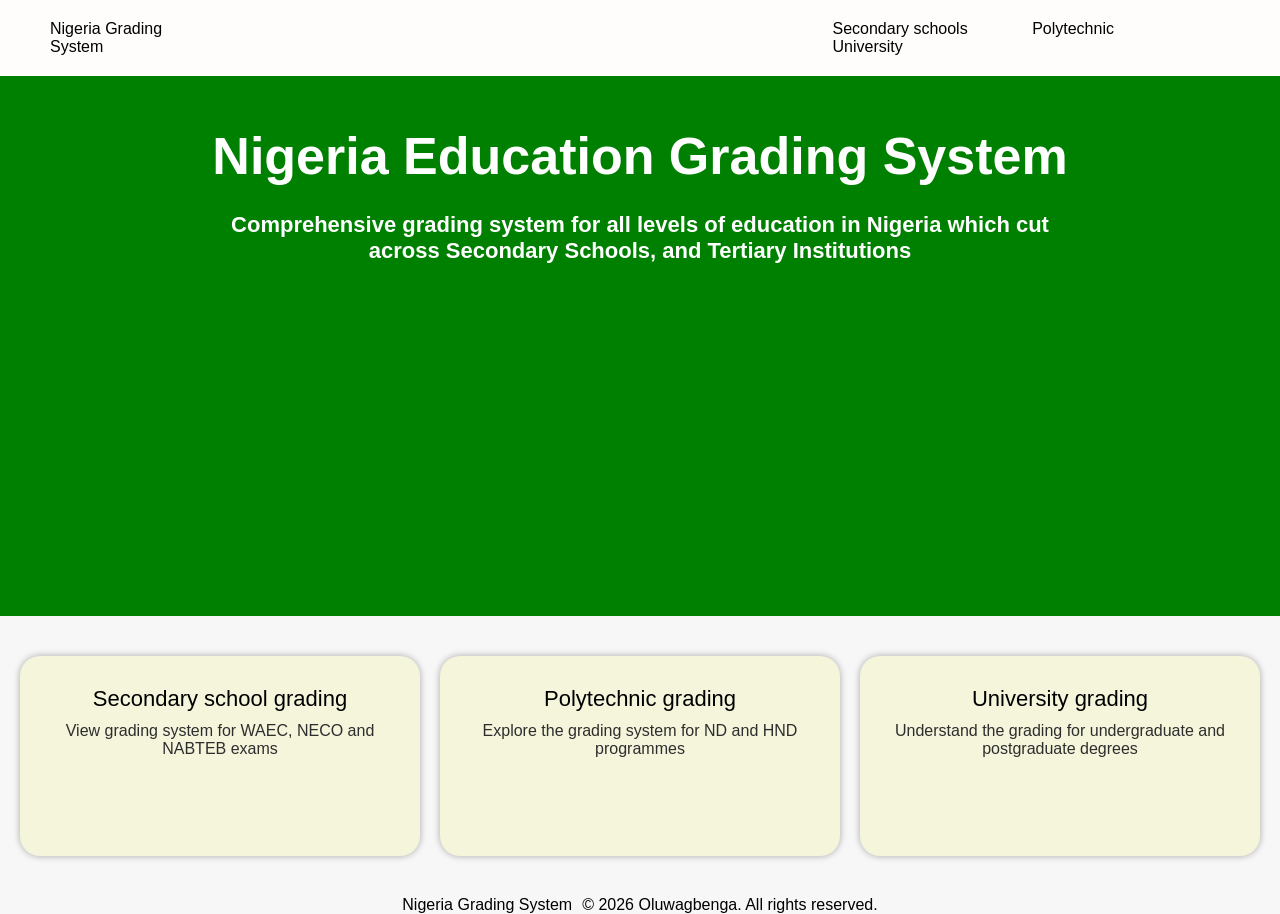
==== index.html @ af79566e "first commit" ====
<!DOCTYPE html>
<html lang="en">
<head>
    <meta charset="UTF-8">
    <meta name="viewport" content="width=device-width, initial-scale=1.0">
    <title>Nigeria Grading System</title>
    <link rel="stylesheet" href="style.css">
    <link rel="stylesheet" href="secondary.html">
</head>
<body>
    <nav>
        <div class="nav-item">

            <p>Nigeria Grading System</p>
        </div>

        <div class="nav-item1">
            <a href="secondary.html">Secondary schools</a>
            <a href="polytechnic.html">Polytechnic</a>
            <a href="university.html">University</a>
        </div>
    </nav>

    <div class="hero-section">
        <h2>Nigeria Education Grading System</h2>
        <p>Comprehensive grading system for all levels of education in Nigeria which cut across Secondary Schools, and Tertiary Institutions</p>

    </div>

    <div class="grade-section">
        <div class="gradecat">
            <h6>Secondary school grading</h6>
            <a href="secondary.html">View grading system for WAEC, NECO and NABTEB exams</a>

        </div>

        <div class="gradecat">
            <h6>Polytechnic grading</h6>
            <a href="polytechnic.html">Explore the grading system for ND and HND programmes</a>

        </div><div class="gradecat">
            <h6>University grading</h6>
            <a href="university.html">Understand the grading for undergraduate and postgraduate degrees</a>

        </div>


    </div>

    <footer>
        <div>
             <p>Nigeria Grading System</p>
        </div>

        <div>
            <p>© 2026 Oluwagbenga. All rights reserved.</p>
        </div>
    </footer>
</body>
</html>
---- style.css ----
*{
    margin: 0;
    padding: 0;
    box-sizing: border-box;
}

body{
    background-color: #f7f7f7;
    font-family: Arial, Helvetica, sans-serif;
    display: flex;
    flex-direction: column;
    align-items: center;
}

nav a{
   text-decoration: none; 
   color: black;
}

nav{
    display: flex;
    flex-direction: row;
    font-weight: 500;
    gap: 600px;
    padding: 20px 50px;
    background-color: #FEFDFB;
}

.nav-item1 a{
    text-decoration: none;
    color: black;
    padding: 0 30px;
}

.hero-section h2{
    font-weight: 800;
    font-size: 52px;
    text-align: center;
}

.hero-section{
    background-color: green;
    padding: 30px 30px;
    width: 100%;
    height: 60vh;

}

.hero-section p{
    font-weight: 600;
    font-size: 22px;
    padding: 26px 130px;
}

.gradecat{
    box-shadow: 0 0px 7.8px rgba(0, 0, 0, 0.32);
    border-radius: 20px;
    width: 400px;
    height: 200px;
    background-color: beige;
    padding: 30px;
    text-align: center;
}

.gradecat h6{
    font-size: 22px;
    font-weight: 500;
    padding-bottom: 10px;
}

.gradecat a{
    text-decoration: none;
    color: rgb(46, 45, 45);

}

.hero-section{
    color: white;
    font-weight: 700;
    text-align: center;
    padding: 50px 100px;
}

.grade-section{
    display: flex;
    gap: 20px;
    padding: 10px 50px;
    padding: 40px;
}

.big-container{
    width: 100%;
    max-width: 400px;
    padding: 20px;
    border-radius: 22px;
    /* border: 0.001px solid black; */
    box-shadow: 0 0px 7.2px rgba(0, 0, 0, 0.12);
    margin-top: 60px;
}

.big-container h1{
    padding: 20px;
    text-decoration: underline;
    font-weight: 600;
    margin-left: 15px;
}

.big-container input{
    padding: 20px 50px;
    border: 2px solid green;
    margin-left: 40px;
}

.big-container button{
    border-radius: 10px;
    color: white;
    background-color: red;
    padding: 10px 29px;
    border: none;
    display: block;
    margin-top: 20px;
    margin-left: 130px;

}

.big-container p{
    padding: 30px;
    text-align: center;
}
                                         
footer{
    display: flex;
    gap: 10px;
}
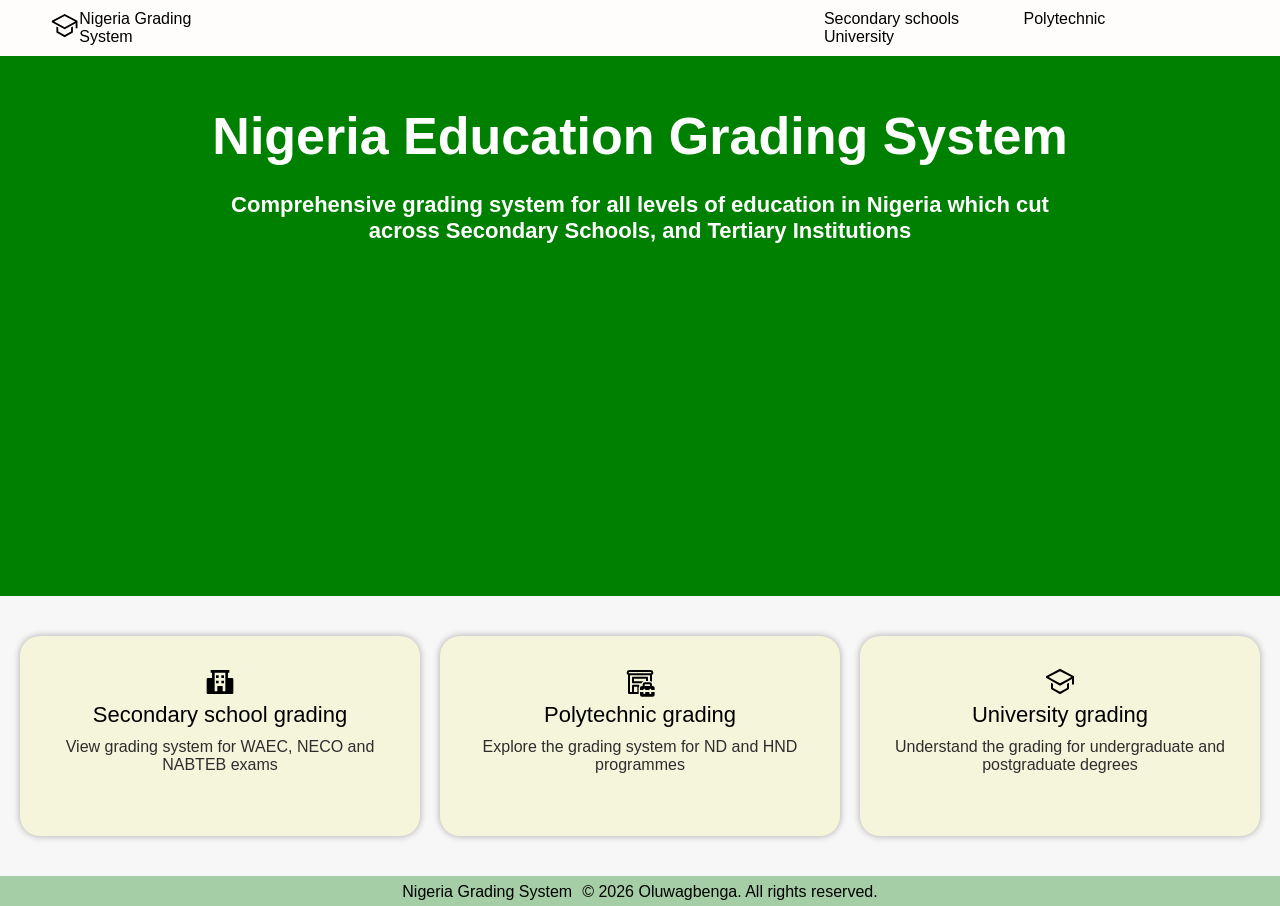
==== commit 4f96553f: "updated" ====
--- a/index.html
+++ b/index.html
@@ -9,7 +9,12 @@
 </head>
 <body>
     <nav>
-        <div class="nav-item">
+        <div class="nav-item" style="display: flex;">
+            <svg xmlns="http://www.w3.org/2000/svg" width="2em" height="2em" viewBox="0 0 512 512">
+	          <path d="M0 0h512v512H0z" fill="none" />
+	          <path fill="currentColor" d="m368 350.643l-112 63l-112-63v-66.562l-32-17.778v103.054l144 81l144-81V266.303l-32 17.778z" />
+	          <path fill="currentColor" d="M256 45.977L32 162.125v27.734L256 314.3l192-106.663V296h32V162.125Zm160 142.831l-32 17.777L256 277.7l-128-71.115l-32-17.777l-22.179-12.322L256 82.023l182.179 94.463Z" />
+             </svg>
 
             <p>Nigeria Grading System</p>
         </div>
@@ -29,16 +34,37 @@
 
     <div class="grade-section">
         <div class="gradecat">
+
+          <svg xmlns="http://www.w3.org/2000/svg" width="2em" height="2em" viewBox="0 0 24 24">
+	        <path d="M0 0h24v24H0z" fill="none" />
+	        <path fill="currentColor" d="M13 7h2v2h-2zm-4 4h2v2H9zm0-4h2v2H9zm4 4h2v2h-2z" />
+	        <path fill="currentColor" d="M21 9h-3V5h1V3H5v2h1v4H3c-.55 0-1 .45-1 1v10c0 .55.45 1 1 1h18c.55 0 1-.45 1-1V10c0-.55-.45-1-1-1m-11 6v4H8V5h8v14h-2v-4z" />
+          </svg>
+
             <h6>Secondary school grading</h6>
             <a href="secondary.html">View grading system for WAEC, NECO and NABTEB exams</a>
 
         </div>
 
         <div class="gradecat">
+            
+            <svg xmlns="http://www.w3.org/2000/svg" width="2em" height="2em" viewBox="0 0 24 24">
+	          <path d="M0 0h24v24H0z" fill="none" />
+	           <path fill="currentColor" d="M6.75 8a.75.75 0 0 0-.75.75v3.5c0 .414.336.75.75.75h6.438a2.76 2.76 0 0 1 1.415-1.5H7.5v-2h9v1.75H18v-2.5a.75.75 0 0 0-.75-.75zm4.75 6.75V15c-.314.418-.5.937-.5 1.5V21H3.75a.75.75 0 0 1-.75-.75V6.732A2 2 0 0 1 4 3h16a2 2 0 0 1 1 3.732v5.147a2.74 2.74 0 0 0-1.5-.618V7h-15v12.5H6v-4.75a.75.75 0 0 1 .75-.75h4a.75.75 0 0 1 .75.75M3.5 5a.5.5 0 0 0 .5.5h16a.5.5 0 0 0 0-1H4a.5.5 0 0 0-.5.5M10 19.5v-4H7.5v4zm4-4.5h-.5a1.5 1.5 0 0 0-1.5 1.5V18h2.5v-.25a.75.75 0 0 1 1.5 0V18h3v-.25a.75.75 0 0 1 1.5 0V18H23v-1.5a1.5 1.5 0 0 0-1.5-1.5H21v-1a1.75 1.75 0 0 0-1.75-1.75h-3.5A1.75 1.75 0 0 0 14 14zm1.5-1a.25.25 0 0 1 .25-.25h3.5a.25.25 0 0 1 .25.25v1h-4zM12 21.5v-2h2.5v.75a.75.75 0 0 0 1.5 0v-.75h3v.75a.75.75 0 0 0 1.5 0v-.75H23v2a1.5 1.5 0 0 1-1.5 1.5h-8a1.5 1.5 0 0 1-1.5-1.5" />
+            </svg>
+
+
             <h6>Polytechnic grading</h6>
             <a href="polytechnic.html">Explore the grading system for ND and HND programmes</a>
 
         </div><div class="gradecat">
+
+            <svg xmlns="http://www.w3.org/2000/svg" width="2em" height="2em" viewBox="0 0 512 512">
+	          <path d="M0 0h512v512H0z" fill="none" />
+	           <path fill="currentColor" d="m368 350.643l-112 63l-112-63v-66.562l-32-17.778v103.054l144 81l144-81V266.303l-32 17.778z" />
+	           <path fill="currentColor" d="M256 45.977L32 162.125v27.734L256 314.3l192-106.663V296h32V162.125Zm160 142.831l-32 17.777L256 277.7l-128-71.115l-32-17.777l-22.179-12.322L256 82.023l182.179 94.463Z" />
+            </svg>
+
             <h6>University grading</h6>
             <a href="university.html">Understand the grading for undergraduate and postgraduate degrees</a>
 
--- a/style.css
+++ b/style.css
@@ -17,13 +17,21 @@
    color: black;
 }
 
+.poly-nav{
+    width: 100%;
+
+}
+
 nav{
     display: flex;
     flex-direction: row;
-    font-weight: 500;
-    gap: 600px;
-    padding: 20px 50px;
+    font-weight: 400;
+    gap: 559px;
+    padding: 10px 50px;
     background-color: #FEFDFB;
+    position: sticky;
+    top: 0;
+    justify-content: center;
 }
 
 .nav-item1 a{
@@ -123,6 +131,8 @@
 
 }
 
+
+
 .big-container p{
     padding: 30px;
     text-align: center;
@@ -131,4 +141,9 @@
 footer{
     display: flex;
     gap: 10px;
+    background-color: rgb(166, 206, 166);
+    width: 100%;
+    justify-content: center;
+    height: 30px;
+    padding-top: 7px;
 }
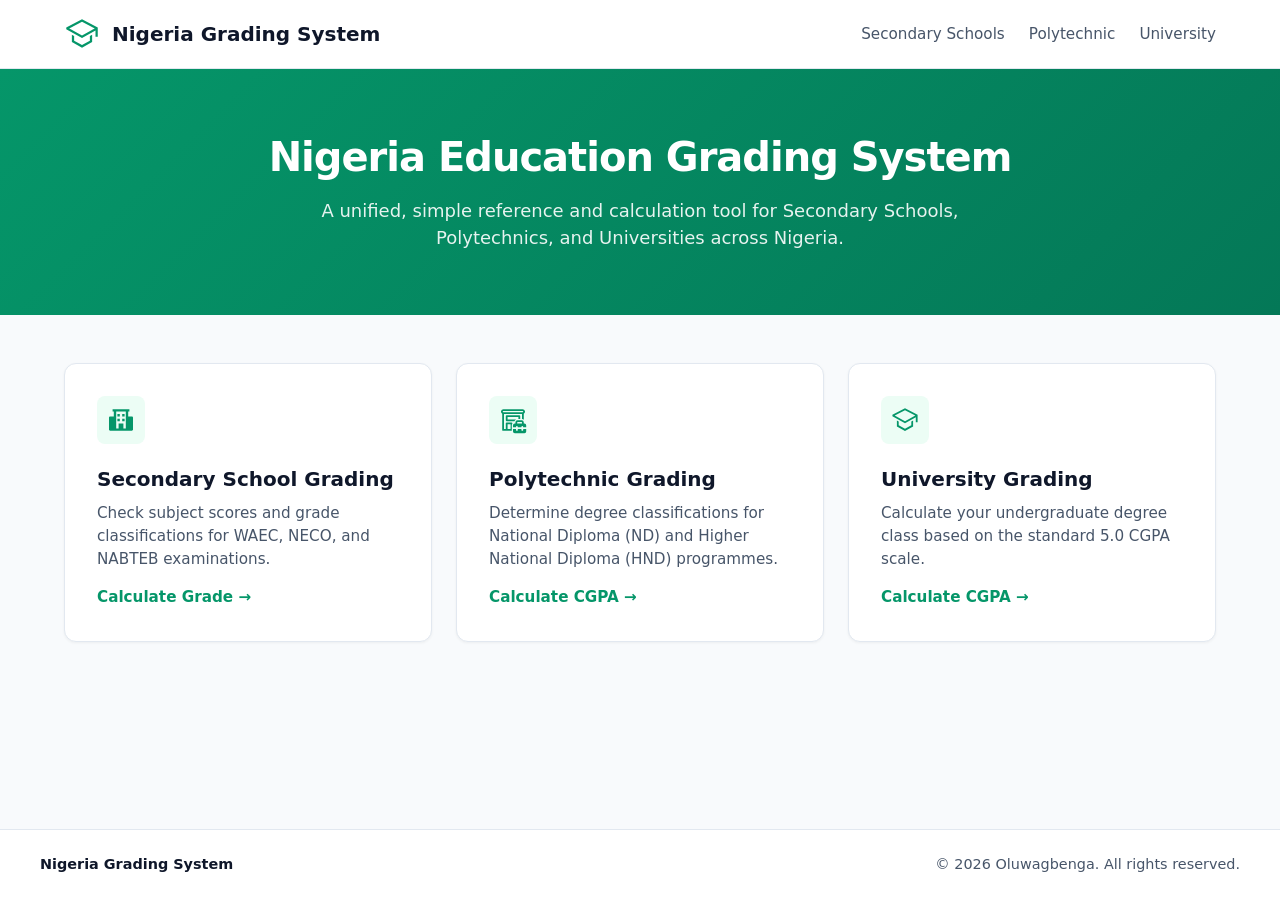
==== commit 22b42df1: "Redesign UI across all pages to be coherent, minimalistic, and modern Co-authored-by: EmmanuelKolawo" ====
--- a/index.html
+++ b/index.html
@@ -3,83 +3,76 @@
 <head>
     <meta charset="UTF-8">
     <meta name="viewport" content="width=device-width, initial-scale=1.0">
-    <title>Nigeria Grading System</title>
+    <title>Nigeria Education Grading System</title>
     <link rel="stylesheet" href="style.css">
-    <link rel="stylesheet" href="secondary.html">
 </head>
 <body>
-    <nav>
-        <div class="nav-item" style="display: flex;">
-            <svg xmlns="http://www.w3.org/2000/svg" width="2em" height="2em" viewBox="0 0 512 512">
-	          <path d="M0 0h512v512H0z" fill="none" />
-	          <path fill="currentColor" d="m368 350.643l-112 63l-112-63v-66.562l-32-17.778v103.054l144 81l144-81V266.303l-32 17.778z" />
-	          <path fill="currentColor" d="M256 45.977L32 162.125v27.734L256 314.3l192-106.663V296h32V162.125Zm160 142.831l-32 17.777L256 277.7l-128-71.115l-32-17.777l-22.179-12.322L256 82.023l182.179 94.463Z" />
-             </svg>
+    <header>
+        <nav>
+            <a href="index.html" class="nav-brand">
+                <svg xmlns="http://www.w3.org/2000/svg" width="1.8em" height="1.8em" viewBox="0 0 512 512">
+                    <path d="M0 0h512v512H0z" fill="none" />
+                    <path fill="currentColor" d="m368 350.643l-112 63l-112-63v-66.562l-32-17.778v103.054l144 81l144-81V266.303l-32 17.778z" />
+                    <path fill="currentColor" d="M256 45.977L32 162.125v27.734L256 314.3l192-106.663V296h32V162.125Zm160 142.831l-32 17.777L256 277.7l-128-71.115l-32-17.777l-22.179-12.322L256 82.023l182.179 94.463Z" />
+                </svg>
+                <span>Nigeria Grading System</span>
+            </a>
 
-            <p>Nigeria Grading System</p>
-        </div>
+            <div class="nav-links">
+                <a href="secondary.html">Secondary Schools</a>
+                <a href="polytechnic.html">Polytechnic</a>
+                <a href="university.html">University</a>
+            </div>
+        </nav>
+    </header>
 
-        <div class="nav-item1">
-            <a href="secondary.html">Secondary schools</a>
-            <a href="polytechnic.html">Polytechnic</a>
-            <a href="university.html">University</a>
-        </div>
-    </nav>
+    <main>
+        <section class="hero-section">
+            <div class="hero-content">
+                <h1>Nigeria Education Grading System</h1>
+                <p>A unified, simple reference and calculation tool for Secondary Schools, Polytechnics, and Universities across Nigeria.</p>
+            </div>
+        </section>
 
-    <div class="hero-section">
-        <h2>Nigeria Education Grading System</h2>
-        <p>Comprehensive grading system for all levels of education in Nigeria which cut across Secondary Schools, and Tertiary Institutions</p>
+        <section class="grade-section">
+            <div class="gradecat">
+                <svg xmlns="http://www.w3.org/2000/svg" width="2em" height="2em" viewBox="0 0 24 24">
+                    <path d="M0 0h24v24H0z" fill="none" />
+                    <path fill="currentColor" d="M13 7h2v2h-2zm-4 4h2v2H9zm0-4h2v2H9zm4 4h2v2h-2z" />
+                    <path fill="currentColor" d="M21 9h-3V5h1V3H5v2h1v4H3c-.55 0-1 .45-1 1v10c0 .55.45 1 1 1h18c.55 0 1-.45 1-1V10c0-.55-.45-1-1-1m-11 6v4H8V5h8v14h-2v-4z" />
+                </svg>
+                <h3>Secondary School Grading</h3>
+                <p>Check subject scores and grade classifications for WAEC, NECO, and NABTEB examinations.</p>
+                <a href="secondary.html" class="card-link">Calculate Grade &rarr;</a>
+            </div>
 
-    </div>
+            <div class="gradecat">
+                <svg xmlns="http://www.w3.org/2000/svg" width="2em" height="2em" viewBox="0 0 24 24">
+                    <path d="M0 0h24v24H0z" fill="none" />
+                    <path fill="currentColor" d="M6.75 8a.75.75 0 0 0-.75.75v3.5c0 .414.336.75.75.75h6.438a2.76 2.76 0 0 1 1.415-1.5H7.5v-2h9v1.75H18v-2.5a.75.75 0 0 0-.75-.75zm4.75 6.75V15c-.314.418-.5.937-.5 1.5V21H3.75a.75.75 0 0 1-.75-.75V6.732A2 2 0 0 1 4 3h16a2 2 0 0 1 1 3.732v5.147a2.74 2.74 0 0 0-1.5-.618V7h-15v12.5H6v-4.75a.75.75 0 0 1 .75-.75h4a.75.75 0 0 1 .75.75M3.5 5a.5.5 0 0 0 .5.5h16a.5.5 0 0 0 0-1H4a.5.5 0 0 0-.5.5M10 19.5v-4H7.5v4zm4-4.5h-.5a1.5 1.5 0 0 0-1.5 1.5V18h2.5v-.25a.75.75 0 0 1 1.5 0V18h3v-.25a.75.75 0 0 1 1.5 0V18H23v-1.5a1.5 1.5 0 0 0-1.5-1.5H21v-1a1.75 1.75 0 0 0-1.75-1.75h-3.5A1.75 1.75 0 0 0 14 14zm1.5-1a.25.25 0 0 1 .25-.25h3.5a.25.25 0 0 1 .25.25v1h-4zM12 21.5v-2h2.5v.75a.75.75 0 0 0 1.5 0v-.75h3v.75a.75.75 0 0 0 1.5 0v-.75H23v2a1.5 1.5 0 0 1-1.5 1.5h-8a1.5 1.5 0 0 1-1.5-1.5" />
+                </svg>
+                <h3>Polytechnic Grading</h3>
+                <p>Determine degree classifications for National Diploma (ND) and Higher National Diploma (HND) programmes.</p>
+                <a href="polytechnic.html" class="card-link">Calculate CGPA &rarr;</a>
+            </div>
 
-    <div class="grade-section">
-        <div class="gradecat">
-
-          <svg xmlns="http://www.w3.org/2000/svg" width="2em" height="2em" viewBox="0 0 24 24">
-	        <path d="M0 0h24v24H0z" fill="none" />
-	        <path fill="currentColor" d="M13 7h2v2h-2zm-4 4h2v2H9zm0-4h2v2H9zm4 4h2v2h-2z" />
-	        <path fill="currentColor" d="M21 9h-3V5h1V3H5v2h1v4H3c-.55 0-1 .45-1 1v10c0 .55.45 1 1 1h18c.55 0 1-.45 1-1V10c0-.55-.45-1-1-1m-11 6v4H8V5h8v14h-2v-4z" />
-          </svg>
-
-            <h6>Secondary school grading</h6>
-            <a href="secondary.html">View grading system for WAEC, NECO and NABTEB exams</a>
-
-        </div>
-
-        <div class="gradecat">
-            
-            <svg xmlns="http://www.w3.org/2000/svg" width="2em" height="2em" viewBox="0 0 24 24">
-	          <path d="M0 0h24v24H0z" fill="none" />
-	           <path fill="currentColor" d="M6.75 8a.75.75 0 0 0-.75.75v3.5c0 .414.336.75.75.75h6.438a2.76 2.76 0 0 1 1.415-1.5H7.5v-2h9v1.75H18v-2.5a.75.75 0 0 0-.75-.75zm4.75 6.75V15c-.314.418-.5.937-.5 1.5V21H3.75a.75.75 0 0 1-.75-.75V6.732A2 2 0 0 1 4 3h16a2 2 0 0 1 1 3.732v5.147a2.74 2.74 0 0 0-1.5-.618V7h-15v12.5H6v-4.75a.75.75 0 0 1 .75-.75h4a.75.75 0 0 1 .75.75M3.5 5a.5.5 0 0 0 .5.5h16a.5.5 0 0 0 0-1H4a.5.5 0 0 0-.5.5M10 19.5v-4H7.5v4zm4-4.5h-.5a1.5 1.5 0 0 0-1.5 1.5V18h2.5v-.25a.75.75 0 0 1 1.5 0V18h3v-.25a.75.75 0 0 1 1.5 0V18H23v-1.5a1.5 1.5 0 0 0-1.5-1.5H21v-1a1.75 1.75 0 0 0-1.75-1.75h-3.5A1.75 1.75 0 0 0 14 14zm1.5-1a.25.25 0 0 1 .25-.25h3.5a.25.25 0 0 1 .25.25v1h-4zM12 21.5v-2h2.5v.75a.75.75 0 0 0 1.5 0v-.75h3v.75a.75.75 0 0 0 1.5 0v-.75H23v2a1.5 1.5 0 0 1-1.5 1.5h-8a1.5 1.5 0 0 1-1.5-1.5" />
-            </svg>
-
-
-            <h6>Polytechnic grading</h6>
-            <a href="polytechnic.html">Explore the grading system for ND and HND programmes</a>
-
-        </div><div class="gradecat">
-
-            <svg xmlns="http://www.w3.org/2000/svg" width="2em" height="2em" viewBox="0 0 512 512">
-	          <path d="M0 0h512v512H0z" fill="none" />
-	           <path fill="currentColor" d="m368 350.643l-112 63l-112-63v-66.562l-32-17.778v103.054l144 81l144-81V266.303l-32 17.778z" />
-	           <path fill="currentColor" d="M256 45.977L32 162.125v27.734L256 314.3l192-106.663V296h32V162.125Zm160 142.831l-32 17.777L256 277.7l-128-71.115l-32-17.777l-22.179-12.322L256 82.023l182.179 94.463Z" />
-            </svg>
-
-            <h6>University grading</h6>
-            <a href="university.html">Understand the grading for undergraduate and postgraduate degrees</a>
-
-        </div>
-
-
-    </div>
+            <div class="gradecat">
+                <svg xmlns="http://www.w3.org/2000/svg" width="2em" height="2em" viewBox="0 0 512 512">
+                    <path d="M0 0h512v512H0z" fill="none" />
+                    <path fill="currentColor" d="m368 350.643l-112 63l-112-63v-66.562l-32-17.778v103.054l144 81l144-81V266.303l-32 17.778z" />
+                    <path fill="currentColor" d="M256 45.977L32 162.125v27.734L256 314.3l192-106.663V296h32V162.125Zm160 142.831l-32 17.777L256 277.7l-128-71.115l-32-17.777l-22.179-12.322L256 82.023l182.179 94.463Z" />
+                </svg>
+                <h3>University Grading</h3>
+                <p>Calculate your undergraduate degree class based on the standard 5.0 CGPA scale.</p>
+                <a href="university.html" class="card-link">Calculate CGPA &rarr;</a>
+            </div>
+        </section>
+    </main>
 
     <footer>
-        <div>
-             <p>Nigeria Grading System</p>
-        </div>
-
-        <div>
-            <p>© 2026 Oluwagbenga. All rights reserved.</p>
+        <div class="footer-content">
+            <span class="footer-brand">Nigeria Grading System</span>
+            <span>&copy; 2026 Oluwagbenga. All rights reserved.</span>
         </div>
     </footer>
 </body>
--- a/style.css
+++ b/style.css
@@ -1,149 +1,375 @@
-*{
+:root {
+    --primary: #059669;
+    --primary-hover: #047857;
+    --primary-light: #ecfdf5;
+    --primary-border: #a7f3d0;
+    --text-dark: #0f172a;
+    --text-muted: #475569;
+    --bg-main: #f8fafc;
+    --bg-surface: #ffffff;
+    --border-color: #e2e8f0;
+    --radius-sm: 8px;
+    --radius-md: 12px;
+    --radius-lg: 16px;
+    --shadow-sm: 0 1px 3px rgba(0, 0, 0, 0.05);
+    --shadow-md: 0 4px 6px -1px rgba(0, 0, 0, 0.08), 0 2px 4px -2px rgba(0, 0, 0, 0.04);
+    --shadow-lg: 0 10px 15px -3px rgba(0, 0, 0, 0.1), 0 4px 6px -4px rgba(0, 0, 0, 0.05);
+}
+
+* {
     margin: 0;
     padding: 0;
     box-sizing: border-box;
 }
 
-body{
-    background-color: #f7f7f7;
-    font-family: Arial, Helvetica, sans-serif;
+body {
+    background-color: var(--bg-main);
+    color: var(--text-dark);
+    font-family: system-ui, -apple-system, BlinkMacSystemFont, 'Segoe UI', Roboto, Oxygen, Ubuntu, Cantarell, 'Open Sans', 'Helvetica Neue', sans-serif;
+    min-height: 100vh;
     display: flex;
     flex-direction: column;
-    align-items: center;
-}
-
-nav a{
-   text-decoration: none; 
-   color: black;
-}
-
-.poly-nav{
-    width: 100%;
-
-}
-
-nav{
-    display: flex;
-    flex-direction: row;
-    font-weight: 400;
-    gap: 559px;
-    padding: 10px 50px;
-    background-color: #FEFDFB;
+    line-height: 1.5;
+}
+
+/* Header & Navigation */
+header {
+    background-color: var(--bg-surface);
+    border-bottom: 1px solid var(--border-color);
     position: sticky;
     top: 0;
+    z-index: 100;
+}
+
+nav {
+    max-width: 1200px;
+    margin: 0 auto;
+    padding: 1rem 1.5rem;
+    display: flex;
+    justify-content: space-between;
+    align-items: center;
+    gap: 1rem;
+}
+
+nav a {
+    text-decoration: none;
+    color: var(--text-dark);
+}
+
+.nav-brand {
+    display: flex;
+    align-items: center;
+    gap: 0.75rem;
+    font-weight: 700;
+    font-size: 1.25rem;
+    color: var(--text-dark);
+    transition: color 0.2s ease;
+}
+
+.nav-brand:hover {
+    color: var(--primary);
+}
+
+.nav-brand svg {
+    color: var(--primary);
+    flex-shrink: 0;
+}
+
+.nav-links {
+    display: flex;
+    align-items: center;
+    gap: 1.5rem;
+}
+
+.nav-links a {
+    font-weight: 500;
+    font-size: 0.95rem;
+    color: var(--text-muted);
+    transition: color 0.2s ease;
+}
+
+.nav-links a:hover,
+.nav-links a.active {
+    color: var(--primary);
+}
+
+/* Hero Section */
+.hero-section {
+    background: linear-gradient(135deg, #059669 0%, #047857 100%);
+    color: #ffffff;
+    padding: 4rem 1.5rem;
+    text-align: center;
+}
+
+.hero-content {
+    max-width: 800px;
+    margin: 0 auto;
+}
+
+.hero-section h1, .hero-section h2 {
+    font-size: 2.5rem;
+    font-weight: 800;
+    letter-spacing: -0.025em;
+    margin-bottom: 1rem;
+    line-height: 1.2;
+}
+
+.hero-section p {
+    font-size: 1.125rem;
+    font-weight: 400;
+    opacity: 0.9;
+    max-width: 650px;
+    margin: 0 auto;
+}
+
+/* Page Banner (for Secondary, Polytechnic, University) */
+.page-banner {
+    background-color: var(--bg-surface);
+    border-bottom: 1px solid var(--border-color);
+    padding: 2.5rem 1.5rem;
+    text-align: center;
+}
+
+.page-banner h1, .page-banner h2 {
+    font-size: 2rem;
+    font-weight: 700;
+    color: var(--text-dark);
+    margin-bottom: 0.5rem;
+}
+
+.page-banner p {
+    color: var(--text-muted);
+    font-size: 1rem;
+    max-width: 600px;
+    margin: 0 auto;
+}
+
+/* Main Content Wrapper */
+main {
+    flex: 1;
+    display: flex;
+    flex-direction: column;
+}
+
+/* Dashboard / Grade Categories Grid */
+.grade-section {
+    max-width: 1200px;
+    width: 100%;
+    margin: 3rem auto;
+    padding: 0 1.5rem;
+    display: grid;
+    grid-template-columns: repeat(auto-fit, minmax(300px, 1fr));
+    gap: 1.5rem;
+}
+
+.gradecat {
+    background-color: var(--bg-surface);
+    border: 1px solid var(--border-color);
+    border-radius: var(--radius-md);
+    padding: 2rem;
+    display: flex;
+    flex-direction: column;
+    align-items: flex-start;
+    text-align: left;
+    box-shadow: var(--shadow-sm);
+    transition: transform 0.2s ease, box-shadow 0.2s ease, border-color 0.2s ease;
+}
+
+.gradecat:hover {
+    transform: translateY(-4px);
+    box-shadow: var(--shadow-lg);
+    border-color: var(--primary-border);
+}
+
+.gradecat svg {
+    color: var(--primary);
+    background-color: var(--primary-light);
+    padding: 0.6rem;
+    border-radius: var(--radius-sm);
+    width: 3rem;
+    height: 3rem;
+    margin-bottom: 1.25rem;
+}
+
+.gradecat h3, .gradecat h6 {
+    font-size: 1.25rem;
+    font-weight: 600;
+    color: var(--text-dark);
+    margin-bottom: 0.5rem;
+}
+
+.gradecat p, .gradecat a {
+    color: var(--text-muted);
+    font-size: 0.95rem;
+    line-height: 1.5;
+    text-decoration: none;
+}
+
+.gradecat .card-link {
+    display: inline-flex;
+    align-items: center;
+    gap: 0.5rem;
+    margin-top: auto;
+    padding-top: 1rem;
+    color: var(--primary);
+    font-weight: 600;
+}
+
+.gradecat .card-link:hover {
+    color: var(--primary-hover);
+}
+
+/* Calculator Card Container */
+.calculator-container {
+    max-width: 520px;
+    width: 100%;
+    margin: 3rem auto;
+    padding: 0 1.5rem;
+}
+
+.big-container, .calculator-card {
+    background-color: var(--bg-surface);
+    border: 1px solid var(--border-color);
+    border-radius: var(--radius-lg);
+    padding: 2.5rem 2rem;
+    box-shadow: var(--shadow-md);
+    text-align: center;
+}
+
+.calculator-card h1, .big-container h1, .calculator-card h2, .big-container h2 {
+    font-size: 1.5rem;
+    font-weight: 700;
+    color: var(--text-dark);
+    margin-bottom: 0.5rem;
+    text-decoration: none;
+}
+
+.calculator-card p.subtitle, .big-container p.subtitle {
+    color: var(--text-muted);
+    font-size: 0.95rem;
+    margin-bottom: 2rem;
+}
+
+.form-group {
+    display: flex;
+    flex-direction: column;
+    text-align: left;
+    margin-bottom: 1.5rem;
+    gap: 0.5rem;
+}
+
+.form-group label {
+    font-weight: 600;
+    font-size: 0.9rem;
+    color: var(--text-dark);
+}
+
+input[type="number"], input[type="text"] {
+    width: 100%;
+    padding: 0.85rem 1rem;
+    font-size: 1rem;
+    border: 1px solid var(--border-color);
+    border-radius: var(--radius-sm);
+    background-color: #fafafa;
+    color: var(--text-dark);
+    outline: none;
+    transition: border-color 0.2s ease, box-shadow 0.2s ease, background-color 0.2s ease;
+}
+
+input[type="number"]:focus, input[type="text"]:focus {
+    border-color: var(--primary);
+    background-color: #ffffff;
+    box-shadow: 0 0 0 3px rgba(5, 150, 105, 0.15);
+}
+
+button, .btn-primary {
+    width: 100%;
+    background-color: var(--primary);
+    color: #ffffff;
+    font-size: 1rem;
+    font-weight: 600;
+    padding: 0.85rem 1.5rem;
+    border: none;
+    border-radius: var(--radius-sm);
+    cursor: pointer;
+    transition: background-color 0.2s ease, transform 0.1s ease;
+    box-shadow: var(--shadow-sm);
+}
+
+button:hover, .btn-primary:hover {
+    background-color: var(--primary-hover);
+}
+
+button:active, .btn-primary:active {
+    transform: scale(0.99);
+}
+
+/* Result Board Panel */
+.result-box, #boardie, #seeResult, #seeClass {
+    margin-top: 1.75rem;
+    padding: 1.25rem 1rem;
+    background-color: var(--primary-light);
+    border: 1px solid var(--primary-border);
+    border-radius: var(--radius-sm);
+    color: var(--primary-hover);
+    font-weight: 600;
+    font-size: 1.1rem;
+    min-height: 3rem;
+    display: flex;
+    align-items: center;
     justify-content: center;
-}
-
-.nav-item1 a{
-    text-decoration: none;
-    color: black;
-    padding: 0 30px;
-}
-
-.hero-section h2{
-    font-weight: 800;
-    font-size: 52px;
     text-align: center;
 }
 
-.hero-section{
-    background-color: green;
-    padding: 30px 30px;
-    width: 100%;
-    height: 60vh;
-
-}
-
-.hero-section p{
-    font-weight: 600;
-    font-size: 22px;
-    padding: 26px 130px;
-}
-
-.gradecat{
-    box-shadow: 0 0px 7.8px rgba(0, 0, 0, 0.32);
-    border-radius: 20px;
-    width: 400px;
-    height: 200px;
-    background-color: beige;
-    padding: 30px;
-    text-align: center;
-}
-
-.gradecat h6{
-    font-size: 22px;
-    font-weight: 500;
-    padding-bottom: 10px;
-}
-
-.gradecat a{
-    text-decoration: none;
-    color: rgb(46, 45, 45);
-
-}
-
-.hero-section{
-    color: white;
-    font-weight: 700;
-    text-align: center;
-    padding: 50px 100px;
-}
-
-.grade-section{
-    display: flex;
-    gap: 20px;
-    padding: 10px 50px;
-    padding: 40px;
-}
-
-.big-container{
-    width: 100%;
-    max-width: 400px;
-    padding: 20px;
-    border-radius: 22px;
-    /* border: 0.001px solid black; */
-    box-shadow: 0 0px 7.2px rgba(0, 0, 0, 0.12);
-    margin-top: 60px;
-}
-
-.big-container h1{
-    padding: 20px;
-    text-decoration: underline;
-    font-weight: 600;
-    margin-left: 15px;
-}
-
-.big-container input{
-    padding: 20px 50px;
-    border: 2px solid green;
-    margin-left: 40px;
-}
-
-.big-container button{
-    border-radius: 10px;
-    color: white;
-    background-color: red;
-    padding: 10px 29px;
-    border: none;
-    display: block;
-    margin-top: 20px;
-    margin-left: 130px;
-
-}
-
-
-
-.big-container p{
-    padding: 30px;
-    text-align: center;
-}
-                                         
-footer{
-    display: flex;
-    gap: 10px;
-    background-color: rgb(166, 206, 166);
-    width: 100%;
-    justify-content: center;
-    height: 30px;
-    padding-top: 7px;
-}+.result-box h2, #boardie h2 {
+    font-size: 1.1rem;
+    font-weight: 600;
+    color: var(--primary-hover);
+}
+
+/* Footer */
+footer {
+    background-color: var(--bg-surface);
+    border-top: 1px solid var(--border-color);
+    padding: 1.5rem;
+    margin-top: auto;
+}
+
+.footer-content {
+    max-width: 1200px;
+    margin: 0 auto;
+    display: flex;
+    justify-content: space-between;
+    align-items: center;
+    flex-wrap: wrap;
+    gap: 1rem;
+    font-size: 0.9rem;
+    color: var(--text-muted);
+}
+
+.footer-brand {
+    font-weight: 600;
+    color: var(--text-dark);
+}
+
+/* Responsive adjustments */
+@media (max-width: 640px) {
+    nav {
+        flex-direction: column;
+        align-items: flex-start;
+    }
+
+    .nav-links {
+        width: 100%;
+        justify-content: space-between;
+    }
+
+    .hero-section h1, .hero-section h2 {
+        font-size: 1.85rem;
+    }
+
+    .footer-content {
+        flex-direction: column;
+        text-align: center;
+    }
+}
